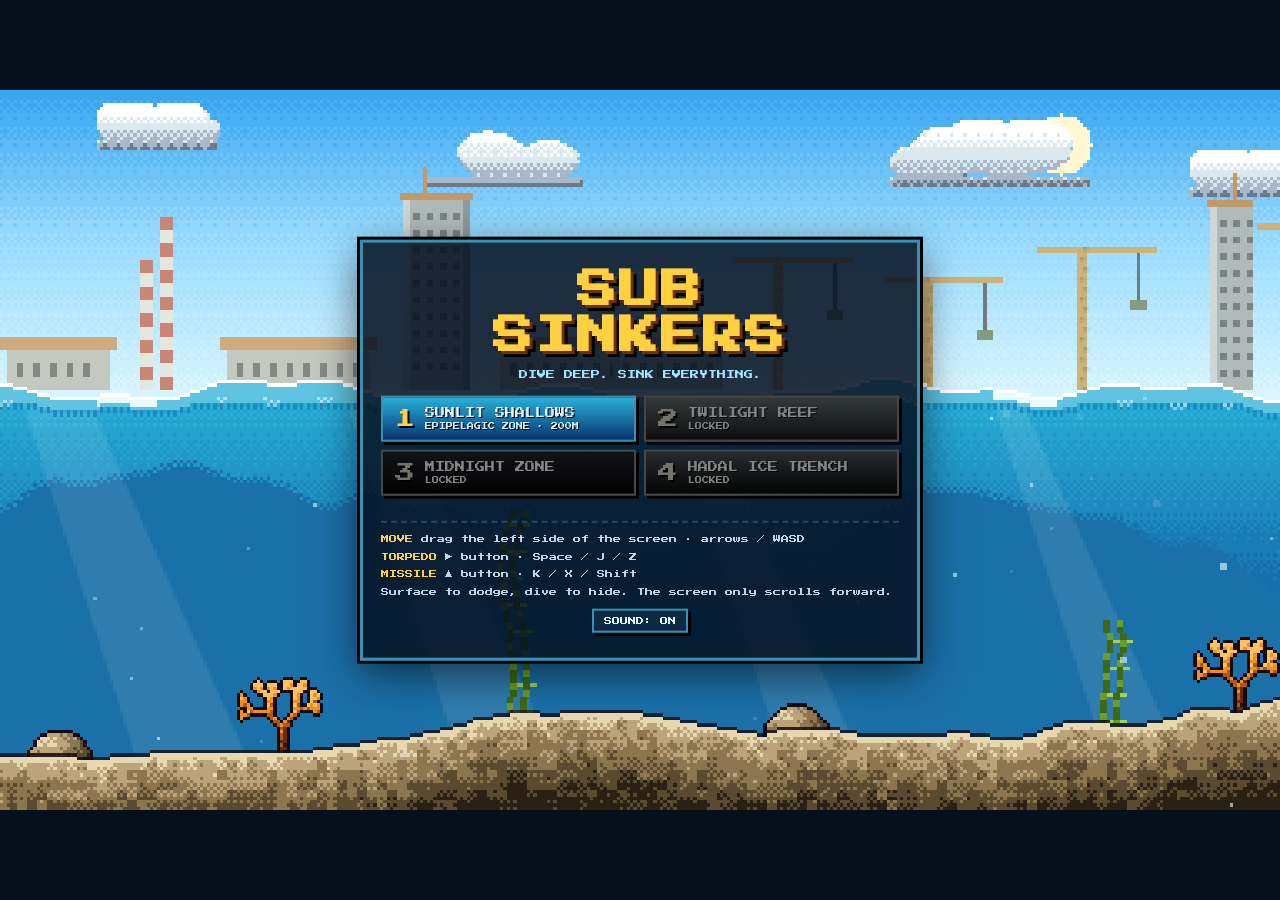
==== index.html @ a64e2411 "Add Sub Sinkers: side-scrolling submarine shooter with procedural 16-bit sprites Four depth-themed s" ====
<!doctype html>
<html lang="en">
<head>
<meta charset="utf-8">
<title>Sub Sinkers</title>
<meta name="viewport" content="width=device-width, initial-scale=1, maximum-scale=1, user-scalable=no, viewport-fit=cover">
<meta name="theme-color" content="#04101c">
<meta name="apple-mobile-web-app-capable" content="yes">
<link rel="preconnect" href="https://fonts.googleapis.com">
<link href="https://fonts.googleapis.com/css2?family=Press+Start+2P&display=swap" rel="stylesheet">
<link rel="stylesheet" href="style.css">
</head>
<body>
<div id="stage">
  <canvas id="game" width="384" height="216"></canvas>
</div>

<!-- touch controls -->
<div id="touch">
  <div id="joy-zone"></div>
  <div id="joy-base"></div>
  <div id="joy-knob"></div>
  <button id="btn-up" class="fire" aria-label="Fire missile upward"><span>&#9650;</span><small>MISSILE</small></button>
  <button id="btn-fwd" class="fire" aria-label="Fire torpedo forward"><span>&#9654;</span><small>TORPEDO</small></button>
</div>
<button id="btn-pause" aria-label="Pause">II</button>

<!-- menus -->
<div id="title" class="panel hidden">
  <h1>SUB<br>SINKERS</h1>
  <p class="tag">DIVE DEEP. SINK EVERYTHING.</p>
  <div id="levels"></div>
  <p id="best"></p>
  <div class="help">
    <p><b>MOVE</b> drag the left side of the screen · arrows / WASD</p>
    <p><b>TORPEDO</b> &#9654; button · Space / J / Z</p>
    <p><b>MISSILE</b> &#9650; button · K / X / Shift</p>
    <p>Surface to dodge, dive to hide. The screen only scrolls forward.</p>
  </div>
  <button id="mute" class="small">SOUND: ON</button>
</div>
<div id="pause" class="panel hidden">
  <h2>PAUSED</h2>
  <button id="resume">RESUME</button>
  <button id="restart">RESTART STAGE</button>
  <button id="quit">QUIT TO MENU</button>
</div>
<div id="over" class="panel hidden">
  <h2 class="bad">HULL BREACHED</h2>
  <p id="over-stats"></p>
  <button id="retry">RETRY STAGE</button>
  <button id="over-menu">MENU</button>
</div>
<div id="clear" class="panel hidden">
  <h2>STAGE CLEAR!</h2>
  <p id="clear-stats"></p>
  <button id="clear-next">NEXT</button>
  <button id="clear-menu">MENU</button>
</div>
<div id="win" class="panel hidden">
  <h2>THE TRENCH IS YOURS</h2>
  <p>All four zones cleared, from the sunlit shallows to the hadal ice.</p>
  <p id="win-stats"></p>
  <button id="win-menu">MENU</button>
</div>
<div id="rotate">Rotate your device to landscape</div>

<script src="src/util.js"></script>
<script src="src/sprites.js"></script>
<script src="src/levels.js"></script>
<script src="src/audio.js"></script>
<script src="src/input.js"></script>
<script src="src/world.js"></script>
<script src="src/game.js"></script>
<script>SS.Game.init();</script>
</body>
</html>
---- style.css ----
:root {
  --ink: #e8f6ff;
  --gold: #ffd040;
  --panel: rgba(4, 16, 32, 0.86);
  --edge: #3a90b0;
  --font: 'Press Start 2P', ui-monospace, Menlo, Consolas, monospace;
}
* { box-sizing: border-box; -webkit-tap-highlight-color: transparent; }
html, body {
  margin: 0; height: 100%; overflow: hidden; background: #04101c; color: var(--ink);
  font-family: var(--font); touch-action: none; user-select: none; -webkit-user-select: none;
}
#stage { position: fixed; inset: 0; display: flex; align-items: center; justify-content: center; }
#game { image-rendering: pixelated; image-rendering: crisp-edges; display: block; }

/* touch controls: only on coarse pointers, only while playing */
#touch, #btn-pause { display: none; }
@media (pointer: coarse) {
  body.playing #touch { display: block; }
  body.playing #btn-pause { display: block; }
}
#joy-zone { position: fixed; left: 0; top: 0; width: 55%; height: 100%; z-index: 5; }
#joy-base, #joy-knob {
  position: fixed; left: 0; top: 0; display: none; pointer-events: none; z-index: 6; border-radius: 50%;
}
#joy-base { width: 116px; height: 116px; border: 3px solid rgba(232, 246, 255, 0.45); background: rgba(10, 40, 70, 0.35); }
#joy-knob { width: 52px; height: 52px; background: radial-gradient(circle at 35% 35%, #fff4a8, #e89a18 55%, #6a3008); box-shadow: 0 0 0 3px rgba(0,0,0,.4); }
.fire {
  position: fixed; z-index: 7; width: 84px; height: 84px; border-radius: 50%;
  border: 3px solid rgba(0, 0, 0, 0.5); color: #fff; font-family: var(--font);
  display: flex; flex-direction: column; align-items: center; justify-content: center; gap: 4px;
  opacity: 0.8; touch-action: none;
}
.fire span { font-size: 22px; line-height: 1; }
.fire small { font-size: 7px; }
.fire.down { transform: scale(0.92); opacity: 1; filter: brightness(1.25); }
#btn-fwd { right: max(18px, env(safe-area-inset-right)); bottom: 22px; background: radial-gradient(circle at 35% 30%, #ffb070, #d4440e 60%, #5c0c0c); }
#btn-up { right: calc(max(18px, env(safe-area-inset-right)) + 96px); bottom: 64px; background: radial-gradient(circle at 35% 30%, #8ae4ff, #2c98c8 60%, #0e3050); }
#btn-pause {
  position: fixed; top: 10px; right: max(10px, env(safe-area-inset-right)); z-index: 8; width: 40px; height: 40px;
  border-radius: 8px; border: 2px solid var(--edge); background: var(--panel); color: var(--ink); font-family: var(--font); font-size: 12px;
}

/* menus */
.panel {
  position: fixed; left: 50%; top: 50%; transform: translate(-50%, -50%); z-index: 20;
  width: min(560px, calc(100vw - 32px)); max-height: calc(100vh - 24px); overflow-y: auto;
  background: var(--panel); border: 3px solid var(--edge); box-shadow: 0 0 0 3px #000, 0 12px 40px rgba(0,0,0,.6);
  padding: 20px 18px; text-align: center; image-rendering: pixelated;
}
.hidden { display: none !important; }
h1 { margin: 4px 0 8px; font-size: clamp(22px, 6vw, 40px); line-height: 1.15; color: var(--gold); text-shadow: 3px 3px 0 #6a3008, 6px 6px 0 #000; letter-spacing: 2px; }
h2 { margin: 6px 0 14px; font-size: 16px; color: var(--gold); text-shadow: 2px 2px 0 #000; }
h2.bad { color: #ff5060; }
.tag { font-size: 9px; color: #9fe8ff; margin: 0 0 14px; }
p { font-size: 9px; line-height: 1.7; }
button {
  font-family: var(--font); font-size: 10px; color: var(--ink); cursor: pointer;
  background: #0c2a44; border: 2px solid var(--edge); padding: 10px 14px; margin: 5px; box-shadow: 3px 3px 0 #000;
}
button:hover:not(:disabled), button:focus-visible { background: #164a70; outline: none; }
button:active:not(:disabled) { transform: translate(2px, 2px); box-shadow: 1px 1px 0 #000; }
button.small { font-size: 8px; padding: 6px 10px; }
#levels { display: grid; grid-template-columns: repeat(auto-fit, minmax(220px, 1fr)); gap: 8px; margin-bottom: 8px; }
.lvl {
  margin: 0; display: grid; grid-template-columns: auto 1fr; grid-template-rows: auto auto; column-gap: 10px; row-gap: 5px;
  text-align: left; align-items: center; background: linear-gradient(180deg, var(--c1), var(--c2)); padding: 10px 12px;
}
.lvl .n { grid-row: span 2; font-size: 20px; color: var(--gold); text-shadow: 2px 2px 0 #000; }
.lvl .nm { font-size: 10px; text-shadow: 1px 1px 0 #000; }
.lvl .d { font-size: 7px; color: #cfefff; text-shadow: 1px 1px 0 #000; }
.lvl:disabled { filter: grayscale(0.9) brightness(0.55); cursor: not-allowed; }
#best { color: var(--gold); min-height: 1em; margin: 6px 0; }
.help { text-align: left; border-top: 2px dashed #1e4a66; margin-top: 8px; padding-top: 6px; }
.help p { margin: 4px 0; font-size: 8px; color: #b8d8ea; }
.help b { color: var(--gold); font-weight: normal; }
#rotate { display: none; }
@media (pointer: coarse) and (orientation: portrait) {
  body.playing #rotate {
    display: block; position: fixed; top: 12px; left: 50%; transform: translateX(-50%); z-index: 30;
    background: var(--panel); border: 2px solid var(--edge); padding: 8px 12px; font-size: 8px; white-space: nowrap;
  }
}
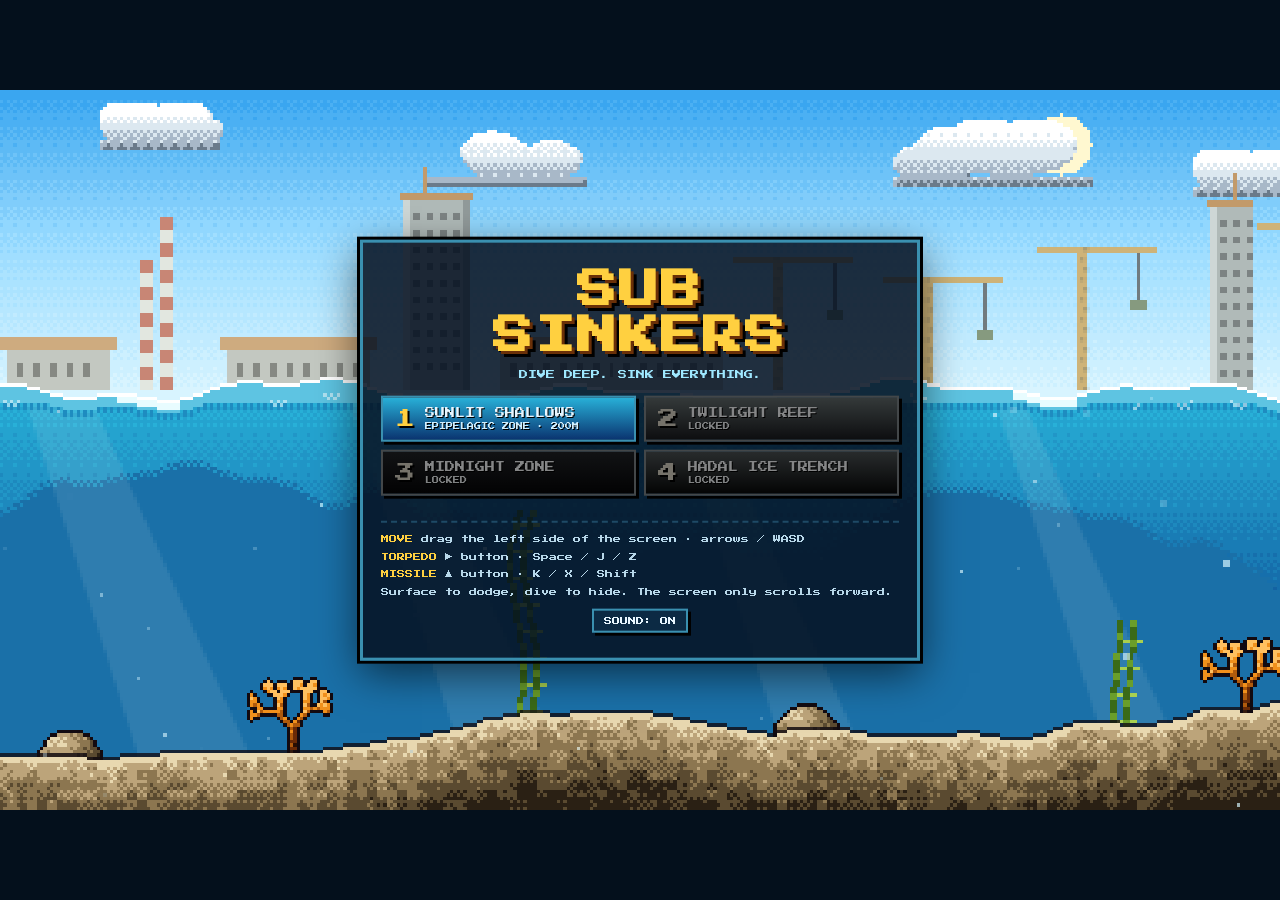
==== commit ee87e2b3: "Fix mobile tap-to-zoom with reusable touch-zoom-guard package Rapid taps on the fire buttons (and jo" ====
--- a/index.html
+++ b/index.html
@@ -6,8 +6,13 @@
 <meta name="viewport" content="width=device-width, initial-scale=1, maximum-scale=1, user-scalable=no, viewport-fit=cover">
 <meta name="theme-color" content="#04101c">
 <meta name="apple-mobile-web-app-capable" content="yes">
+<meta name="mobile-web-app-capable" content="yes">
+<meta name="apple-mobile-web-app-status-bar-style" content="black-translucent">
+<meta name="format-detection" content="telephone=no">
+<link rel="manifest" href="manifest.webmanifest">
 <link rel="preconnect" href="https://fonts.googleapis.com">
 <link href="https://fonts.googleapis.com/css2?family=Press+Start+2P&display=swap" rel="stylesheet">
+<link rel="stylesheet" href="touch-zoom-guard/touch-zoom-guard.css">
 <link rel="stylesheet" href="style.css">
 </head>
 <body>
@@ -26,7 +31,7 @@
 <button id="btn-pause" aria-label="Pause">II</button>
 
 <!-- menus -->
-<div id="title" class="panel hidden">
+<div id="title" class="panel hidden" data-touch-allow>
   <h1>SUB<br>SINKERS</h1>
   <p class="tag">DIVE DEEP. SINK EVERYTHING.</p>
   <div id="levels"></div>
@@ -39,36 +44,38 @@
   </div>
   <button id="mute" class="small">SOUND: ON</button>
 </div>
-<div id="pause" class="panel hidden">
+<div id="pause" class="panel hidden" data-touch-allow>
   <h2>PAUSED</h2>
   <button id="resume">RESUME</button>
   <button id="restart">RESTART STAGE</button>
   <button id="quit">QUIT TO MENU</button>
 </div>
-<div id="over" class="panel hidden">
+<div id="over" class="panel hidden" data-touch-allow>
   <h2 class="bad">HULL BREACHED</h2>
   <p id="over-stats"></p>
   <button id="retry">RETRY STAGE</button>
   <button id="over-menu">MENU</button>
 </div>
-<div id="clear" class="panel hidden">
+<div id="clear" class="panel hidden" data-touch-allow>
   <h2>STAGE CLEAR!</h2>
   <p id="clear-stats"></p>
   <button id="clear-next">NEXT</button>
   <button id="clear-menu">MENU</button>
 </div>
-<div id="win" class="panel hidden">
+<div id="win" class="panel hidden" data-touch-allow>
   <h2>THE TRENCH IS YOURS</h2>
   <p>All four zones cleared, from the sunlit shallows to the hadal ice.</p>
   <p id="win-stats"></p>
   <button id="win-menu">MENU</button>
 </div>
 <div id="rotate">Rotate your device to landscape</div>
+<div id="zoom-hint" class="tzg-hint">Pinch out to reset zoom</div>
 
 <script src="src/util.js"></script>
 <script src="src/sprites.js"></script>
 <script src="src/levels.js"></script>
 <script src="src/audio.js"></script>
+<script src="touch-zoom-guard/touch-zoom-guard.js"></script>
 <script src="src/input.js"></script>
 <script src="src/world.js"></script>
 <script src="src/game.js"></script>
--- a/touch-zoom-guard/touch-zoom-guard.css
+++ b/touch-zoom-guard/touch-zoom-guard.css
@@ -0,0 +1,21 @@
+/* touch-zoom-guard.css - pair with touch-zoom-guard.js */
+html, body {
+  touch-action: none;                 /* no browser pan/zoom gestures on the game */
+  overscroll-behavior: none;          /* no pull-to-refresh / rubber-band */
+  -webkit-user-select: none; user-select: none;
+  -webkit-touch-callout: none;        /* no iOS long-press callout */
+  -webkit-tap-highlight-color: transparent;
+  -webkit-text-size-adjust: 100%; text-size-adjust: 100%;
+}
+body { position: fixed; inset: 0; overflow: hidden; }  /* pin the page on iOS */
+
+/* touch-action is NOT inherited: give every control (canvas, joystick, buttons) its own */
+canvas, button, [data-touch-control] { touch-action: none; }
+
+/* Menus / dialogs that need to scroll or take normal taps */
+[data-touch-allow] { touch-action: pan-y; overscroll-behavior: contain; }
+[data-touch-allow] button, [data-touch-allow] a, [data-touch-allow] input { touch-action: manipulation; }
+
+/* Shown while a zoom slipped through (class set on <html> by the script) */
+.tzg-hint { display: none; }
+.tzg-zoomed .tzg-hint { display: block; }
--- a/style.css
+++ b/style.css
@@ -6,10 +6,11 @@
   --font: 'Press Start 2P', ui-monospace, Menlo, Consolas, monospace;
 }
 * { box-sizing: border-box; -webkit-tap-highlight-color: transparent; }
+/* touch gesture / zoom rules live in touch-zoom-guard/touch-zoom-guard.css */
 html, body {
-  margin: 0; height: 100%; overflow: hidden; background: #04101c; color: var(--ink);
-  font-family: var(--font); touch-action: none; user-select: none; -webkit-user-select: none;
+  margin: 0; height: 100%; overflow: hidden; background: #04101c; color: var(--ink); font-family: var(--font);
 }
+#stage, #touch, #joy-zone, #joy-base, #joy-knob { touch-action: none; }
 #stage { position: fixed; inset: 0; display: flex; align-items: center; justify-content: center; }
 #game { image-rendering: pixelated; image-rendering: crisp-edges; display: block; }
 
@@ -47,6 +48,7 @@
   width: min(560px, calc(100vw - 32px)); max-height: calc(100vh - 24px); overflow-y: auto;
   background: var(--panel); border: 3px solid var(--edge); box-shadow: 0 0 0 3px #000, 0 12px 40px rgba(0,0,0,.6);
   padding: 20px 18px; text-align: center; image-rendering: pixelated;
+  -webkit-overflow-scrolling: touch;
 }
 .hidden { display: none !important; }
 h1 { margin: 4px 0 8px; font-size: clamp(22px, 6vw, 40px); line-height: 1.15; color: var(--gold); text-shadow: 3px 3px 0 #6a3008, 6px 6px 0 #000; letter-spacing: 2px; }
@@ -75,6 +77,10 @@
 .help p { margin: 4px 0; font-size: 8px; color: #b8d8ea; }
 .help b { color: var(--gold); font-weight: normal; }
 #rotate { display: none; }
+#zoom-hint {
+  position: fixed; bottom: 12px; left: 50%; transform: translateX(-50%); z-index: 40;
+  background: var(--panel); border: 2px solid var(--gold); padding: 8px 12px; font-size: 8px; white-space: nowrap;
+}
 @media (pointer: coarse) and (orientation: portrait) {
   body.playing #rotate {
     display: block; position: fixed; top: 12px; left: 50%; transform: translateX(-50%); z-index: 30;
